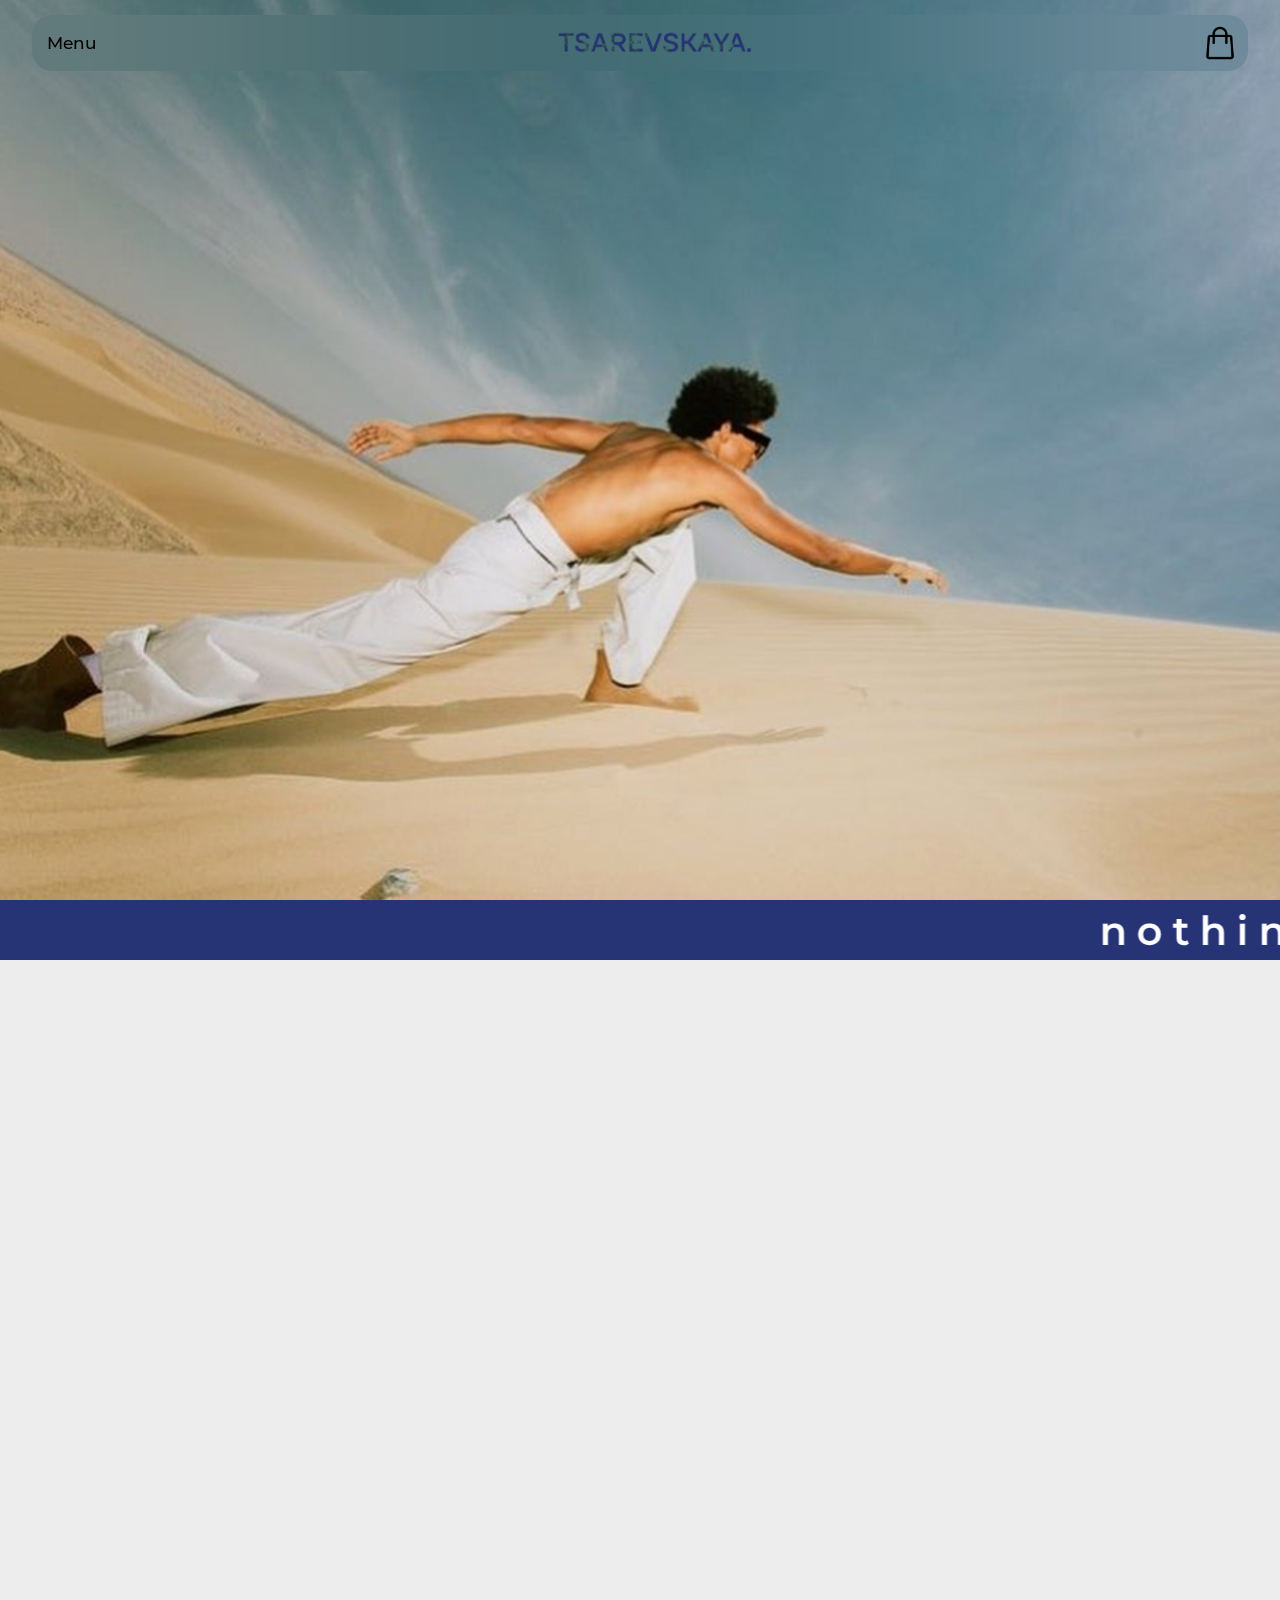
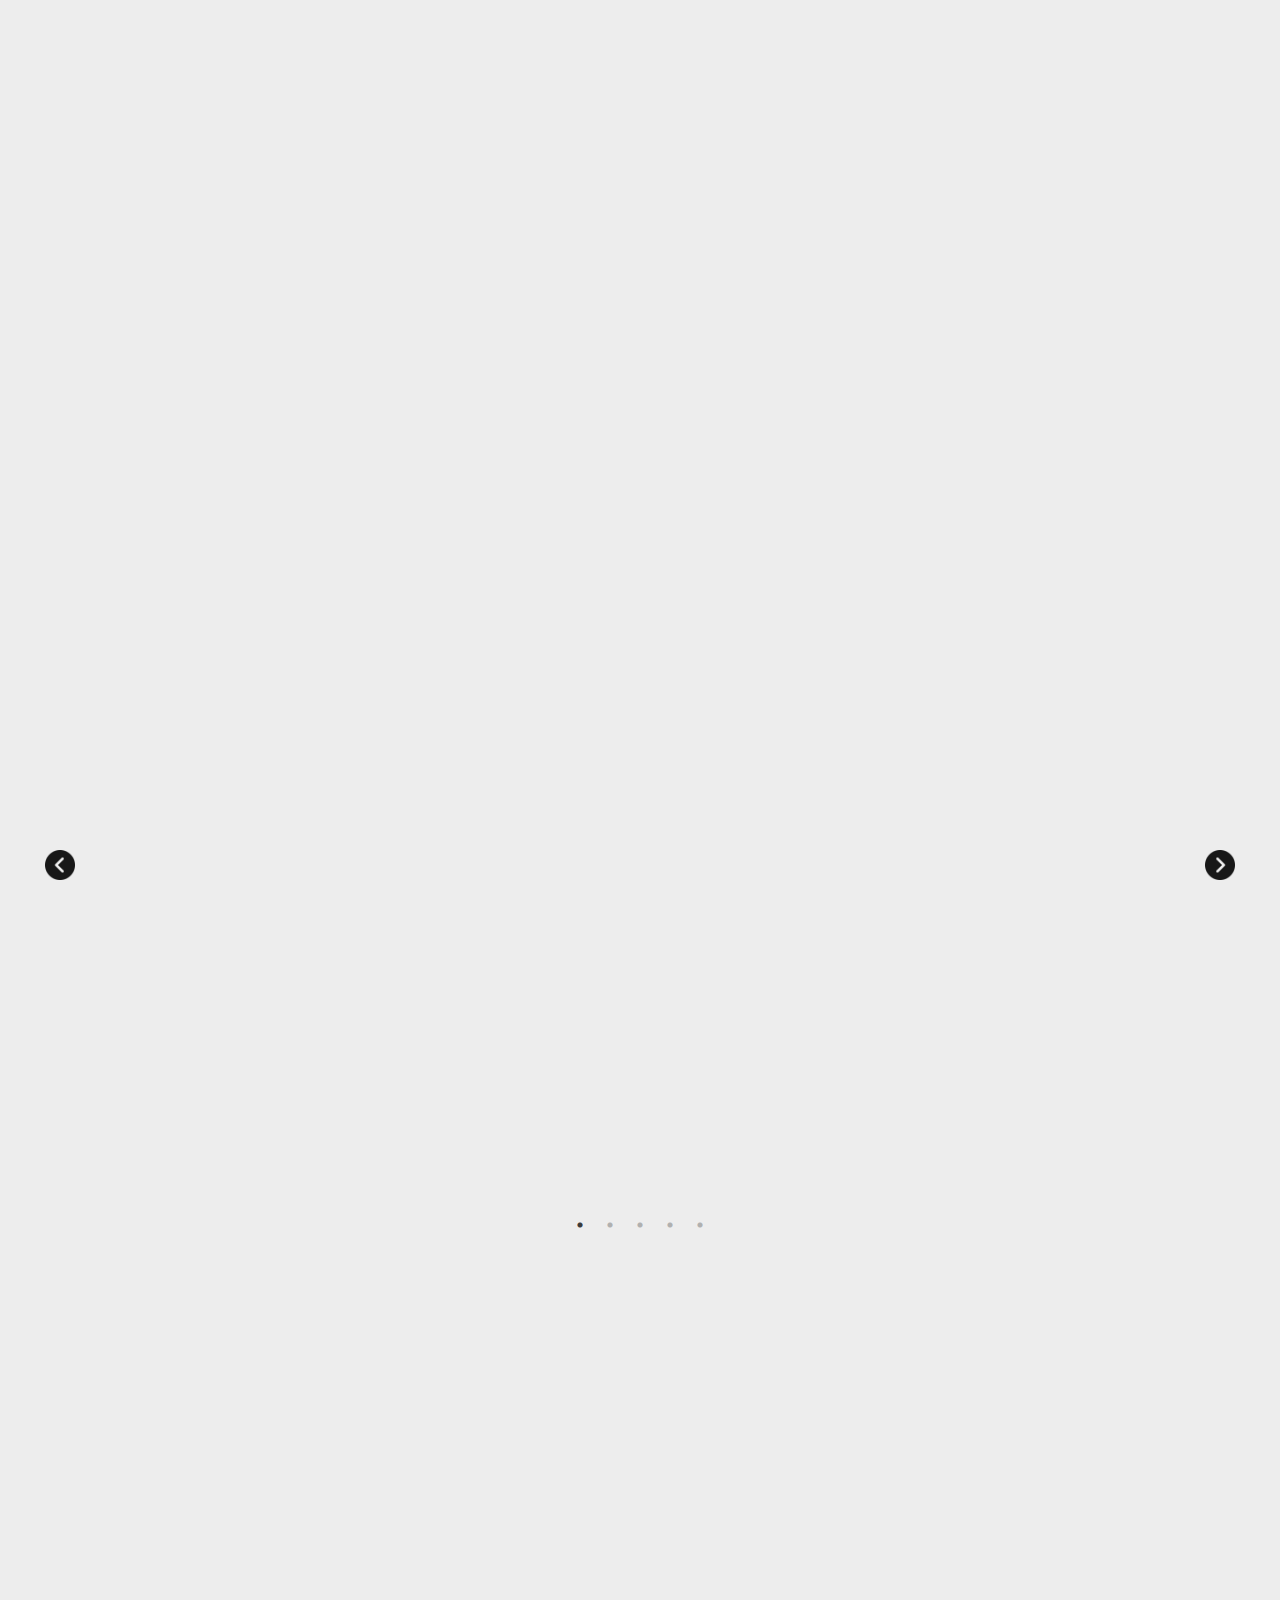
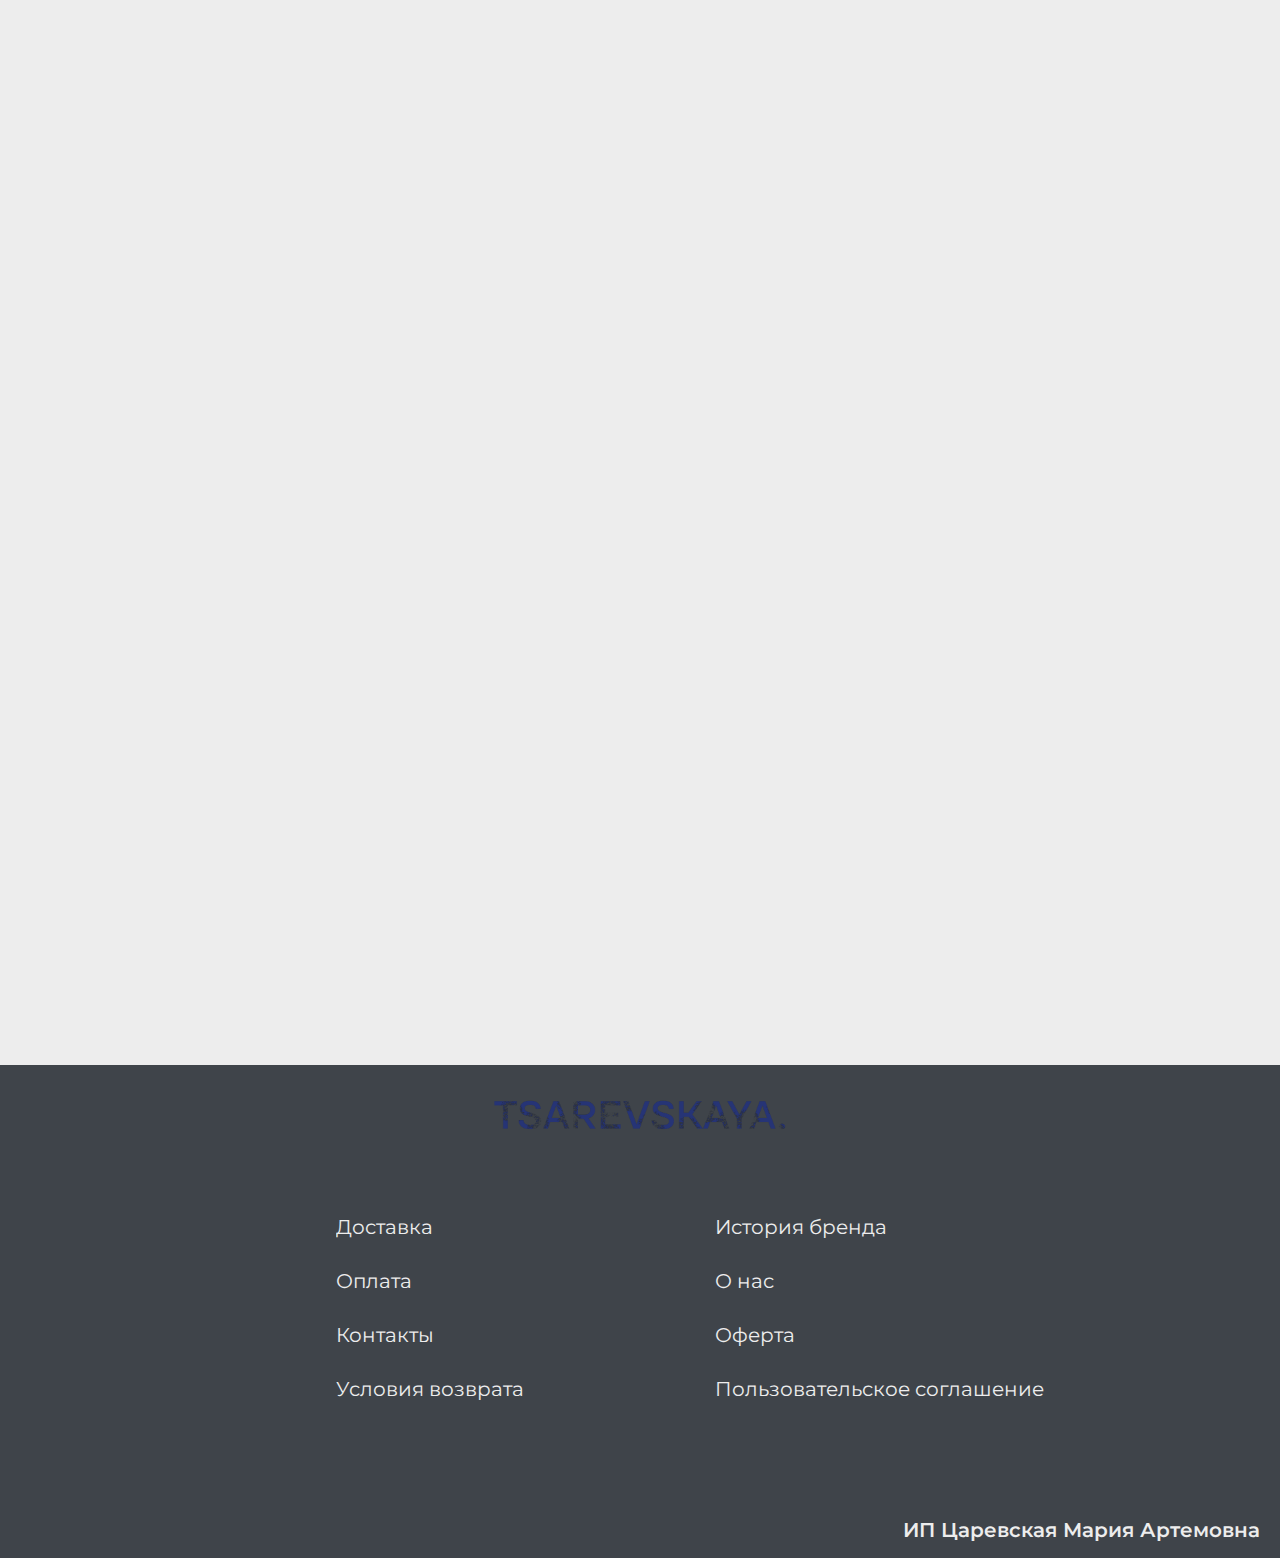
==== index.html @ 1091f86e "Add files via upload" ====
<!DOCTYPE html>
<html>
<head>
<title>Tsarevskaya</title>
<!-- Основные стили -->

<!-- Шрифты -->
<link rel="preconnect" href="https://fonts.googleapis.com">
<link rel="preconnect" href="https://fonts.gstatic.com" crossorigin>
<link href="https://fonts.googleapis.com/css2?family=Montserrat:wght@300;400;500;600;700;800&display=swap" rel="stylesheet">
<!-- Слайдер -->
<link rel="stylesheet" type="text/css" href="slick/slick.css"/>
<link rel="stylesheet" type="text/css" href="slick/slick-theme.css"/>

<link rel="stylesheet" href="css/style.css">

</head>
<body>
    <!-- Обёртка меню. -->
    <div class="nav-wrapper">
        <div class="nav">
            <!-- Полоска меню. -->
            <div class="nav1">
                <!-- Кнопка меню. -->
                <div class="nav__menu-button blobk" id="menu"><div><span>Menu</span></div></div>
                <!-- Логотип -->
                <a href="" class="nav1__logo-ref" >
                    <div class="nav1__logo"></div> 
                    <div class="nav1__dot"></div>
                </a>
                <!-- Кнопка корзина -->
                <a href="" id="shopping-bag"><div class="nav1__shopping-bag"></div></a>
            </div>
            <!-- Выпадающая менюшка. -->
            <div class="nav__drop-menu blobk" id="drop-menu">
                <ul class="nav__drop-menu__ul">
                    <li></li>
                    <li></li>
                    <li></li>
                    <li></li>
                    <li></li>
                    <li></li>
                </ul>
            </div>
        </div>
    </div>

    <!-- Первая фотка -->
    <div class="img1"></div>

    <!-- Прокручивающийся текст -->
    <div class="marquee-text"><marquee scrollamount="20" direction="left">nothing personal, only clothes. rethinking</marquee></div>

    <div class="second-menu">
        <a class="element-animation" href=""><span>брюки/шорты</span></a>
        <a class="element-animation" href=""><span>футболки</span></a>
        <a class="element-animation" href=""><span>рубашки</span></a>
        <a class="element-animation" href=""><span>нижнее белье</span></a>
        <a class="element-animation" href=""><span>верхняя одежда</span></a>
        <a class="element-animation" href=""><span>аксессуары</span></a>
        <a class="element-animation" href=""><span>campaign</span></a>
        <a class="element-animation" href=""><span>capsule</span></a>
    </div>

    <div class="slider single-item">
        <div><div class="slider__img1"></div></div>
        <div><div class="slider__img2"></div></div>
        <div><div class="slider__img3"></div></div>
        <div><div class="slider__img4"></div></div>
        <div><div class="slider__img5"></div></div>
    </div>

    
   
    

     <!-- Обертка для миссия, ценности, идея -->
     <div class="info-main-wrapper">
        <div class="info-wrapper">
            <!-- Миссия -->
            <div class="info__mission element-animation">
                <div class="info__mission__title"><h2>Миссия</h2></div>
                <div class="info__mission__text">
                    <p>
                        Lorem ipsum dolor sit amet, consectetur adipisicing elit. 
                        Odit ea quisquam veniam asperiores id non in magnam ducimus 
                        laudantium? Debitis, soluta explicabo ut minima consequuntur deleniti. Dicta recusandae beatae modi.
                        Lorem ipsum dolor sit amet, consectetur adipisicing elit. 
                        Odit ea quisquam veniam asperiores id non in magnam ducimus 
                        laudantium? Debitis, soluta explicabo ut minima consequuntur deleniti. Dicta recusandae beatae modi.
                    </p>
                </div>
            </div>
            <!-- Ценности -->
            <div class="info__mission element-animation">
                <div class="info__mission__title"><h2>Ценности</h2></div>
                <div class="info__mission__text">
                    <ul>
                        <li>свобода</li>
                        <li>красота</li>
                        <li>успех</li>
                    </ul>
                    <ul>
                        <li>самореализация</li>
                        <li>переосмысленность</li>
                    </ul>
                </div>
            </div>
            <!-- Идея -->
            <div class="info__mission element-animation">
                <div class="info__mission__title"><h2>Идея</h2></div>
                <div class="info__mission__text">
                    <p>
                        Lorem ipsum dolor sit amet, consectetur adipisicing elit. 
                        Odit ea quisquam veniam asperiores id non in magnam ducimus 
                        laudantium? Debitis, soluta explicabo ut minima consequuntur deleniti. Dicta recusandae beatae modi.
                        Lorem ipsum dolor sit amet, consectetur adipisicing elit. 
                        Odit ea quisquam veniam asperiores id non in magnam ducimus 
                        laudantium? Debitis, soluta explicabo ut minima consequuntur deleniti. Dicta recusandae beatae modi.
                    </p>
                </div>
            </div>

        </div>
    </div>

    <div class="footer">
        <a href="" class="footer__logo"></a>
        <div class="footer__double-ul">
            <ul>
                <li><a href="">Доставка</a></li>
                <li><a href="">Оплата</a></li>
                <li><a href="">Контакты</a></li>
                <li><a href="">Условия возврата</a></li>
            </ul>
            <ul>
                <li><a href="">История бренда</a></li>
                <li><a href="">О нас</a></li>
                <li><a href="">Оферта</a></li>
                <li><a href="">Пользовательское соглашение</a></li>
            </ul>
        </div>
        <div class="footer__ceo-name"><h2>ИП Царевская Мария Артемовна</h2></div>
    </div>

 

    <!-- JQuery -->
    <script src="jquery-full/jquery-3.7.1-full.js"></script>
    <!-- Slick slider -->
    <script src="slick/slick.min.js"></script>
    <!-- Main -->
    <script type="text/javascript" src="main-js/main.js"></script>

</body>
</html>
---- css/style.css ----
/* Сброс стилей */
body{
    margin: 0;
    background-color: rgb(237, 237, 237);
}


/* Навигация по сайту */
.nav-wrapper{
    margin-top: 15px;
    width: 100%;
    position: fixed;
    z-index: 10;
    display: flex;
    justify-content: center; 
}
.nav{
    margin: 0 20px;
    width: 95%;
    backdrop-filter: blur(135px);
    border-radius: 20px;
    max-width: 1300px;
    overflow: hidden;
}
.nav1{
    width: 100%;
    height: 56px;
    display: flex;
    align-items: center;
    justify-content: space-between;
    overflow: hidden;
}
.nav__menu-button {
    display: flex;
    width: 80px;
    height: 100%;
    align-items: center;
    justify-content: center;
    font-family: 'Montserrat', sans-serif;
    font-size: 17px;
    font-weight: 500;
    color: rgb(0, 0, 0);
}
.nav__menu-button div {
    width: calc(100% - 8px);
    height: calc(100% - 8px);
    border-radius: 16px;
    display: flex;
    align-items: center;
    justify-content: center;
    user-select: none; 
}

.nav1__logo-ref {
    display: block;
    position: relative;
    width: 200px;
    height: 100%;
}
.nav1__logo {
    width: 100%;
    height: 100%;
    background-image: url(../images/main-logo-dotless.png);
    background-position: center;
    background-repeat: no-repeat;
    background-size: 95%;
    position: absolute;
    bottom: 0px;
    transition: 0.2s;
}
.nav1__dot {
    position: absolute;
    width: 4px;
    height: 4px;
    border-radius: 100%;
    background-color: rgb(38, 52, 118);
    transition: 0.2s;
    right: 1px;
    bottom: 19px;
}

#shopping-bag {
    width: 56px;
    height: 56px;
    display: flex;
    align-items: center;
    justify-content: center;
}
.nav1__shopping-bag {
    width: 48px;
    height: 48px;
    border-radius: 16px;
    background-image: url(../images/shopping-bag-icon.png);
    background-position: center;
    background-repeat: no-repeat;
    background-size: 80%;
}
#shopping-bag:hover .nav1__shopping-bag{
    background-color: rgba(0, 0, 0, 0.2);
}



/* Выпадающее меню */
.nav__drop-menu {
    width: 100%;
    display: none;
}
.open-menu {
    display: flex;
    align-items: center;
    justify-content: center;
}
.nav__drop-menu__ul {
    width: 100%;
    display: inline-block;
    padding: 0;
    margin: 0;
    display: flex;
    align-items: center;
    justify-content: space-around;
    flex-wrap: wrap;
    margin: 5px;
    background-color: rgba(0, 0, 0, 0.15);
    border-radius: 12px;
}
.nav__drop-menu__ul li {
    width: 100px;
    height: 100px;
    list-style: none;
    border-radius: 15px;
    flex: 0 0 33%;
    margin-bottom: 5px;
}





/* Основной контент */
.img1 {
    width: 100%;
    height: 900px;
    background-image: url(../images/img1.jpg);
    background-size: cover;
    background-position: center;
    background-repeat: no-repeat;
}
.marquee-text {
    width: 100%;
    height: 60px;
    display: flex;
    align-items: center;
    font-family: 'Montserrat', sans-serif;
    font-size: 40px;
    letter-spacing: 10px;
    font-weight: 600;
    color: black;
    background-color: rgb(38, 52, 118);
    color: white;
}





/* Второе меню */
.second-menu {
    width: 100%;
    height: 500px;
    max-width: 1200px;
    margin: 0 auto;
    padding: 0 20px;
    margin-top: 300px;
    margin-bottom: 350px;
    position: relative;
    box-sizing: border-box;
}
.second-menu a {
    font-family: 'Montserrat', sans-serif;
    font-weight: 400;
    font-size: 30px;
    text-decoration: none;
    position: absolute;
    color: black;
    display: inline-block;
}
.second-menu a span {
    transition: 0.3s;
    padding: 10px 15px;
    border-radius: 30px;
    border: 2px solid black;
}
.second-menu a:hover span{
    background-color: black;
    transform: scale(2);
    color: white;
}
.second-menu a:nth-child(1) {
    top: 30px;
    left: 10%;
}
.second-menu a:nth-child(2) {
    top: 0;
    right: 15%;
}
.second-menu a:nth-child(3) {
    top: 150px;
    left: 55%;
}
.second-menu a:nth-child(4) {
    left: 0;
    top: 200px;
}
.second-menu a:nth-child(5) {
    top: 300px;
    left: 30%;
}
.second-menu a:nth-child(6) {
    top: 250px;
    right: 0;
}
.second-menu a:nth-child(7) {
    top: 450px;
    left: 5%;
    font-weight: 700;
}
.second-menu a:nth-child(7) span {
    border-radius: 0;
    border: 0;
}
.second-menu a:nth-child(8) {
    top: 450px;
    right: 10%;
    font-weight: 700;
}
.second-menu a:nth-child(8) span {
    border-radius: 0;
    border: 0;
}
/* Анимация при скроле */
.element-animation {
    opacity: 0;
    transform: translateY(-100px);
}
  
.element-animation.element-show {
    opacity: 1;
    transition: all 1s;
    transform: translateY(0%);
}





/* Кастомизация слайдера */
.slick-prev,
.slick-next {
    background-color: rgb(237, 237, 237);
}
.slick-initialized .slick-slide {
    display: flex;
    justify-content: center;
}
/* Слайдер фото */
.slider__img1 {
    width: 550px;
    height: 700px;
    background-position: center;
    background-size: cover;
    background-repeat: no-repeat;
    background-image: url(https://i.pinimg.com/564x/58/35/ae/5835ae86c6a8bef529d82335371fd449.jpg);
    border-radius: 10px;
}
.slider__img2 {
    width: 550px;
    height: 700px;
    background-position: center;
    background-size: cover;
    background-repeat: no-repeat;
    background-image: url(https://i.pinimg.com/564x/0f/19/ff/0f19ffecbbc5961fe135a26a92bd712b.jpg);
    border-radius: 10px;
}
.slider__img3 {
    width: 550px;
    height: 700px;
    background-position: center;
    background-size: cover;
    background-repeat: no-repeat;
    background-image: url(https://i.pinimg.com/564x/49/51/5d/49515d2b575ffee6daf5ba3bc903961c.jpg);
    border-radius: 10px;
}
.slider__img4 {
    width: 550px;
    height: 700px;
    background-position: center;
    background-size: cover;
    background-repeat: no-repeat;
    background-image: url(https://i.pinimg.com/564x/19/4d/66/194d66c32e80adecefa84bc6be5f97ca.jpg);
    border-radius: 10px;
}
.slider__img5 {
    width: 550px;
    height: 700px;
    background-position: center;
    background-size: cover;
    background-repeat: no-repeat;
    background-image: url(https://i.pinimg.com/564x/bd/8a/cc/bd8acc493d35e13f3a50266f5bae6f5a.jpg);
    border-radius: 10px;
}





/* Footer */
.footer {
    width: 100%;
    display: flex;
    flex-direction: column;
    justify-content: center;
    align-items: center;
    background-color: rgba(63, 68, 74, 1);
}
.footer__logo {
    display: block;
    width: 300px;
    height: 100px;
    background-image: url(../images/main-logo.png);
    background-position: center;
    background-repeat: no-repeat;
    background-size: 100%;
    margin-bottom: 20px;
}
.footer__double-ul {
    width: 100%;
    max-width: 1000px;
    display: flex;
    justify-content:space-around;
}
.footer__double-ul ul {
    margin: 0;
    padding: 0;
}
.footer__double-ul ul:first-child {
    margin-left: 100px;
}
.footer__double-ul ul li {
    list-style: none;
    font-family: 'Montserrat', sans-serif;
    font-weight: 400;
    font-size: 20px;
    margin-top: 30px;
    overflow: hidden;
}
.footer__double-ul ul li a {
    text-decoration: none;
    color: rgb(237, 237, 237);
    position: relative;
}
.footer__double-ul ul li a::before {
    content: ' ';
    position: absolute;
    width: 100%;
    height: 1px;
    background-color: rgb(237, 237, 237);
    top: calc(100% - 1px);
    transition: 0.2s;
}
.footer__double-ul ul li a::before {
    left: -100%;
}
.footer__double-ul ul li a:hover::before {
    left: 0;
}
.footer__ceo-name {
    width: 100%;
    max-width: 1400px;
    padding: 0 20px;
    margin-top: 100px;
    box-sizing: border-box;
}
.footer__ceo-name h2 {
    float: right;
    font-family: 'Montserrat', sans-serif;
    font-weight: 600;
    font-size: 20px;
    color: rgb(237, 237, 237);
}







































/* Блоки миссия, ценности, идея */

/* Блок миссия, идея */
.info-main-wrapper {
    width: 100%;
    display: flex;
    justify-content: center;
    margin-top: 200px;
}
.info-wrapper {
    width: 100%;
    max-width: 1200px;
    display: inline-block;
    padding: 0 20px;
}
.info__mission {
    width: 100%;
    font-family: 'Montserrat', sans-serif;
    margin-bottom: 200px;
}
.info__mission__title {
    display: flex;
    align-items: center;
    justify-content: center;
}
.info__mission__title>h2 {
    font-weight: 500;
    font-size: 35px;
    text-transform: uppercase;
    padding: 0;
    margin: 0;
    margin-bottom: 30px;
}
.info__mission__text>p {
    padding: 0;
    margin: 0;
    font-size: 23px;
    text-align: center;
}

/* Блок ценности */
.info__mission:nth-child(2) .info__mission__title>h2 {
    margin-bottom: 80px;
}
.info__mission:nth-child(2) .info__mission__text ul {
    display: flex;
    align-items: center;
    justify-content: space-around;
    padding: 0;
    margin: 0;
}
.info__mission:nth-child(2) .info__mission__text ul:nth-child(1) {
    justify-content: space-between;
    margin-bottom: 50px;
}
.info__mission:nth-child(2) .info__mission__text ul li {
    list-style: none;
    font-size: 23px;
}
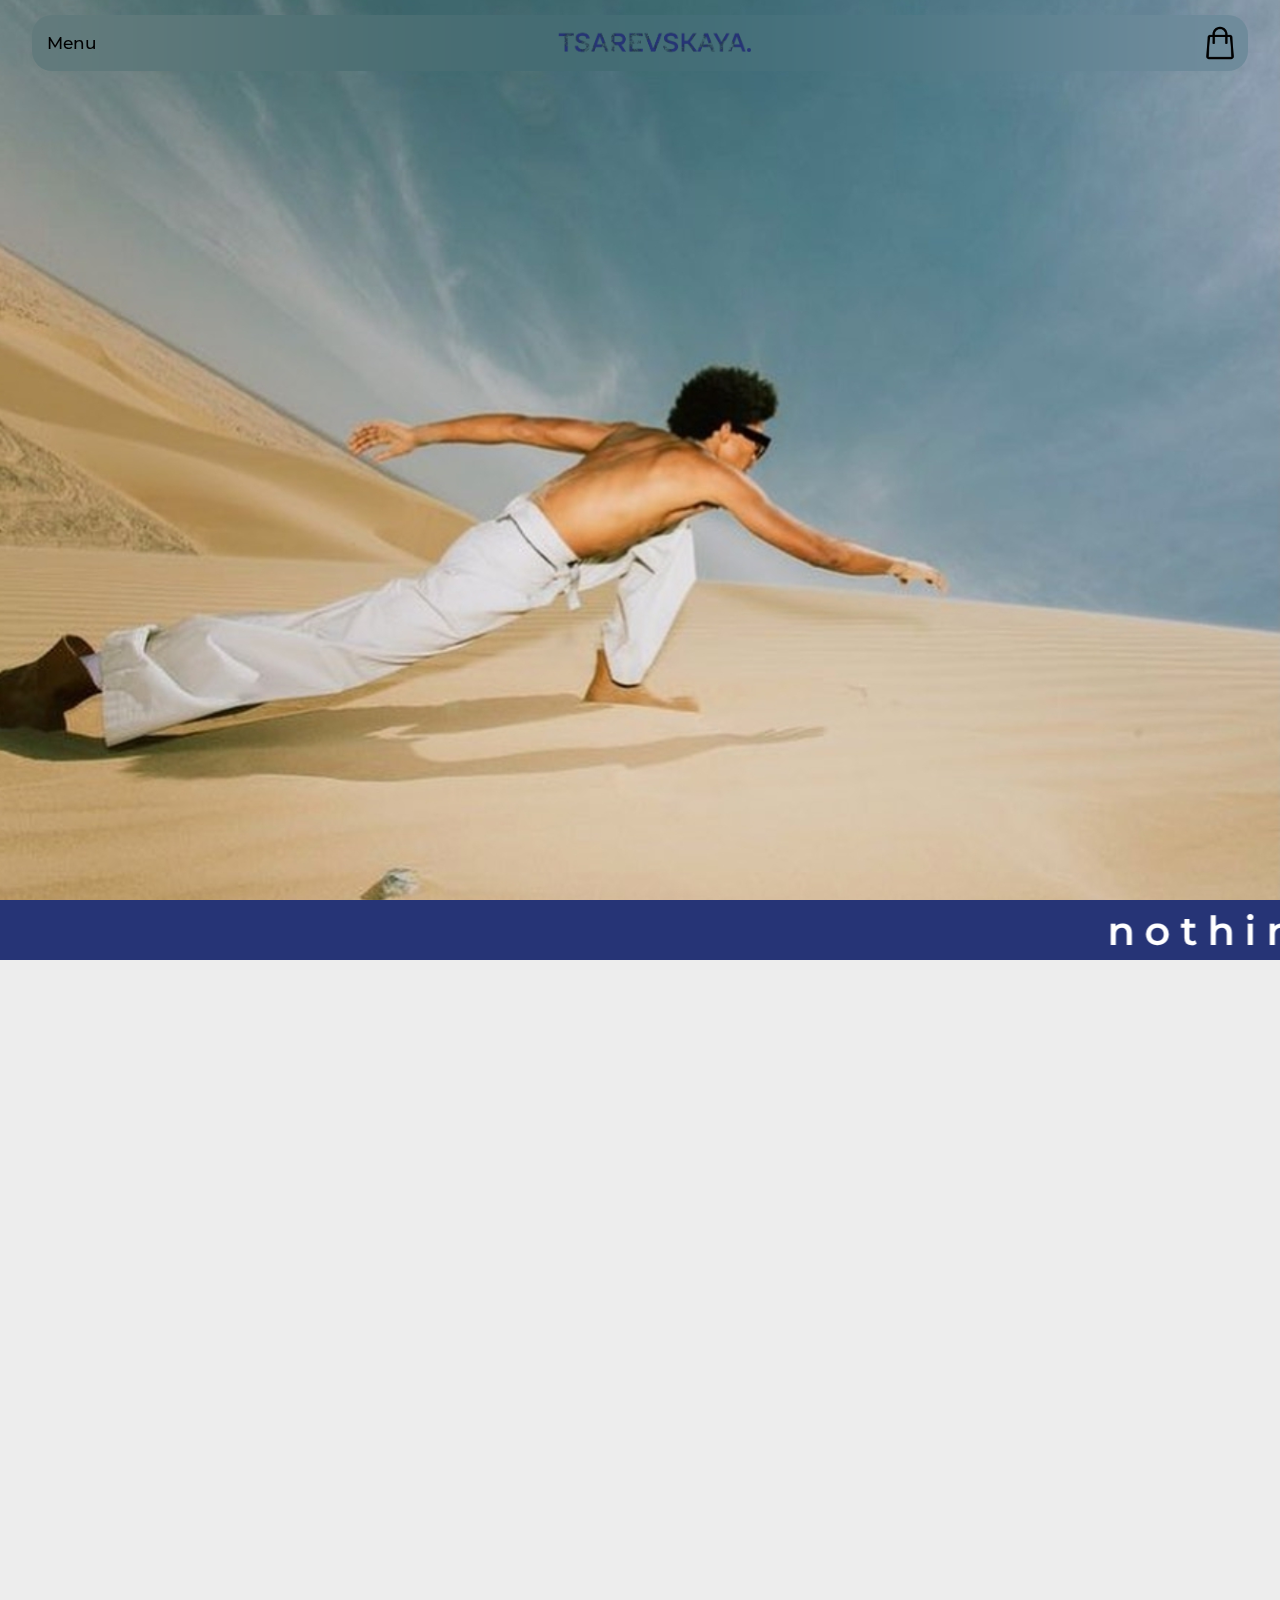
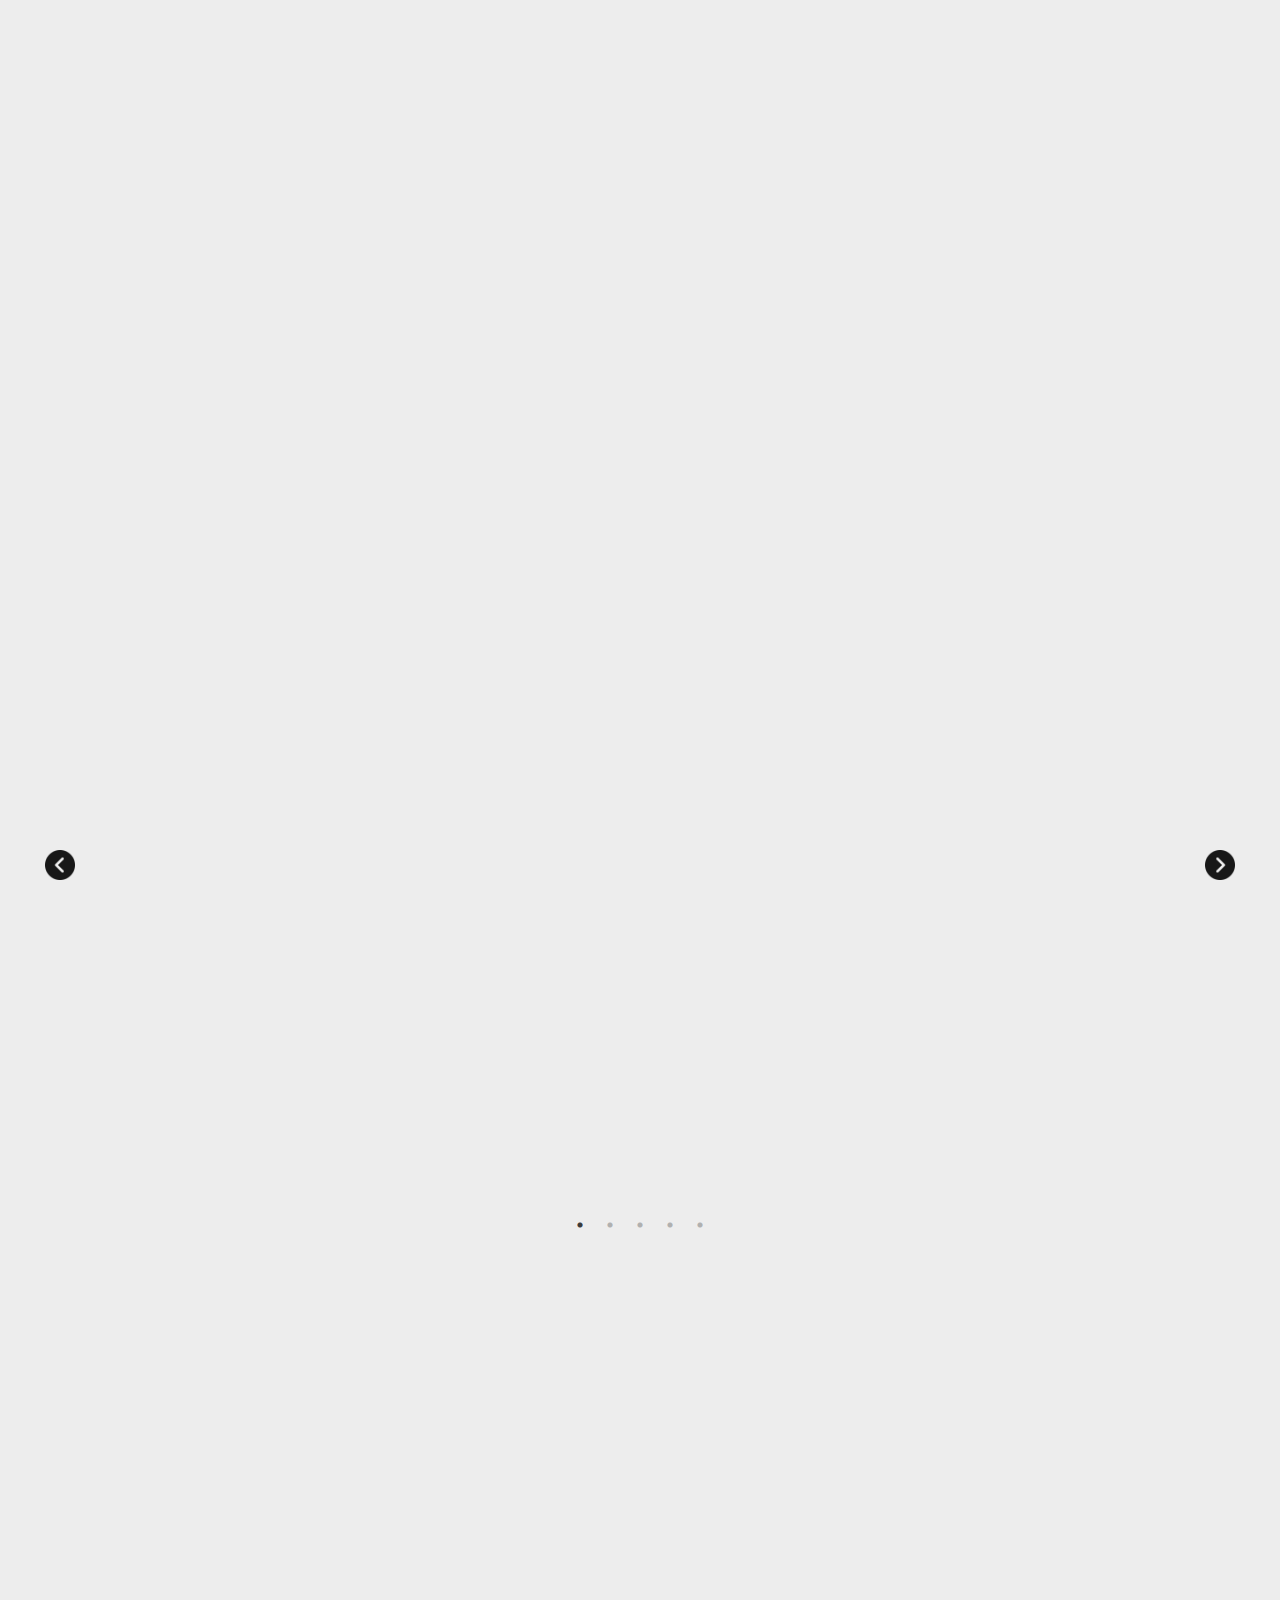
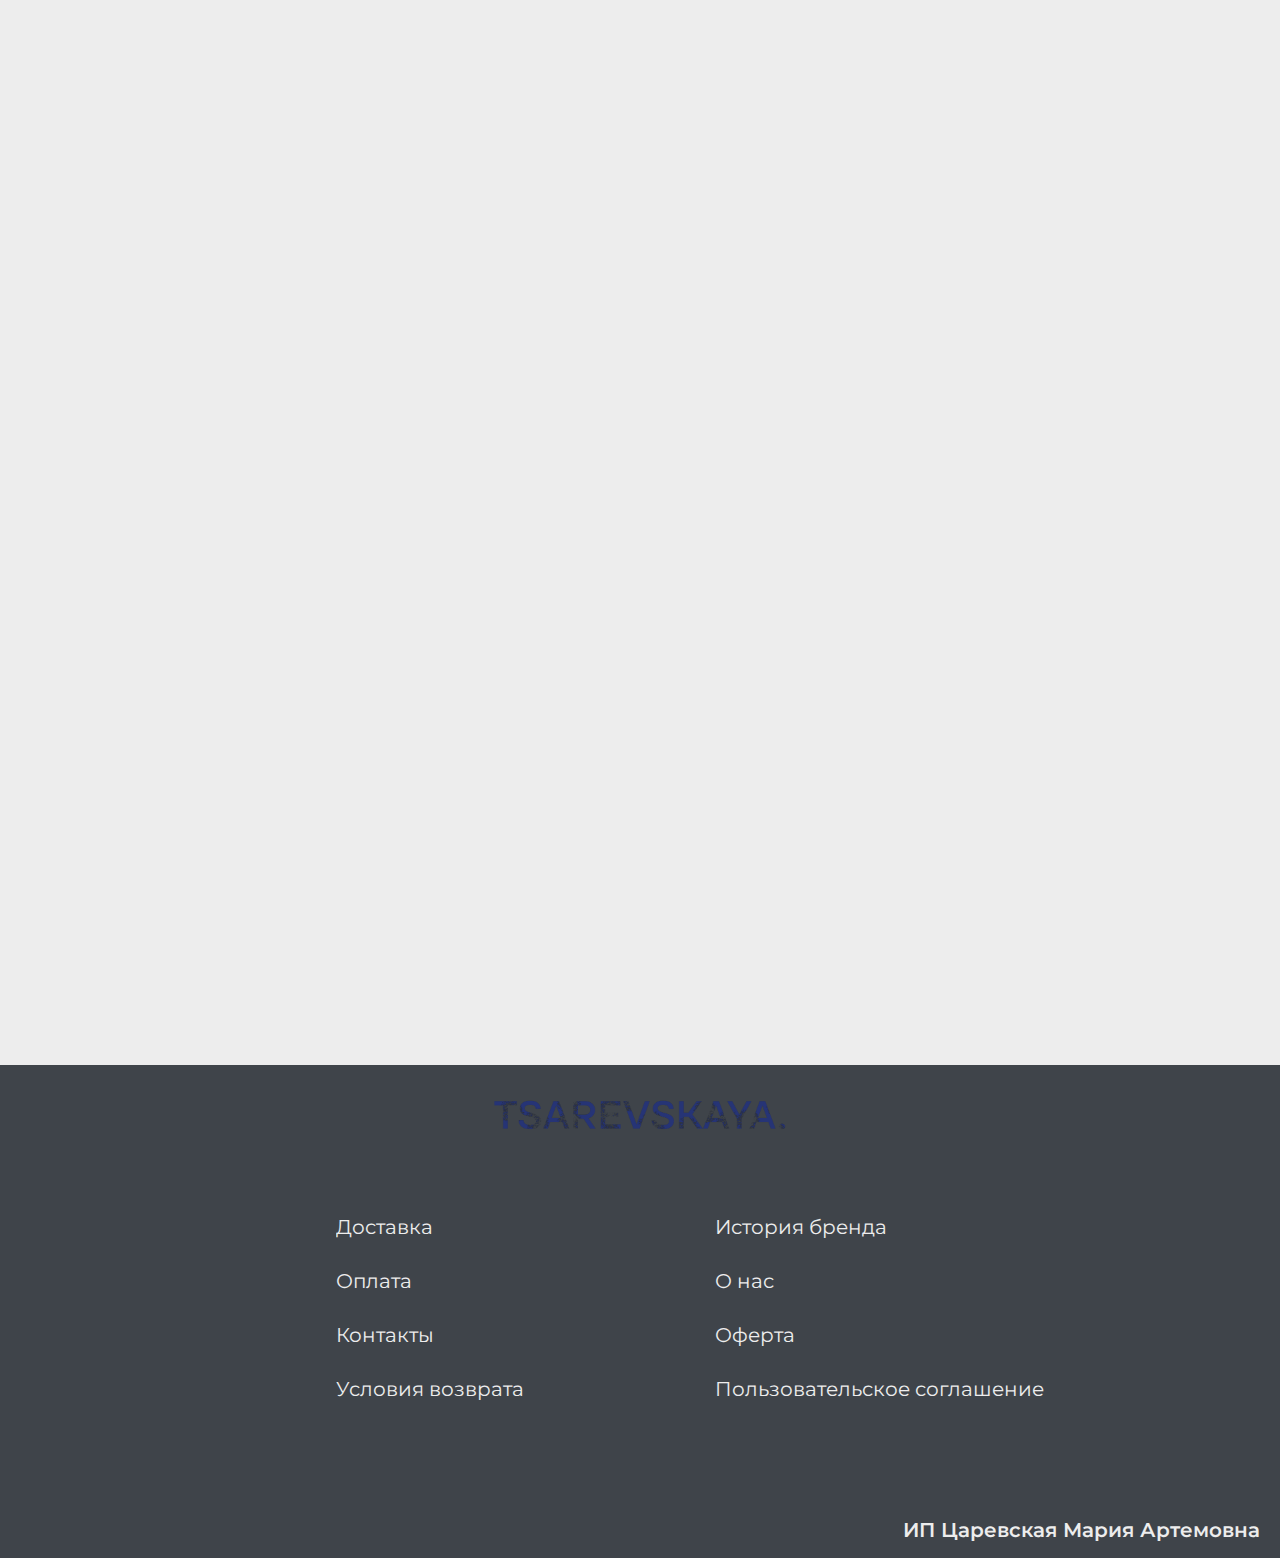
==== commit d2cd2dec: "Update index.html" ====
--- a/index.html
+++ b/index.html
@@ -14,6 +14,7 @@
 
 <link rel="stylesheet" href="css/style.css">
 
+<meta name="viewport" content="width=device-width, initial-scale=1.0, maximum-scale=1.0, user-scalable=no"/>
 </head>
 <body>
     <!-- Обёртка меню. -->
